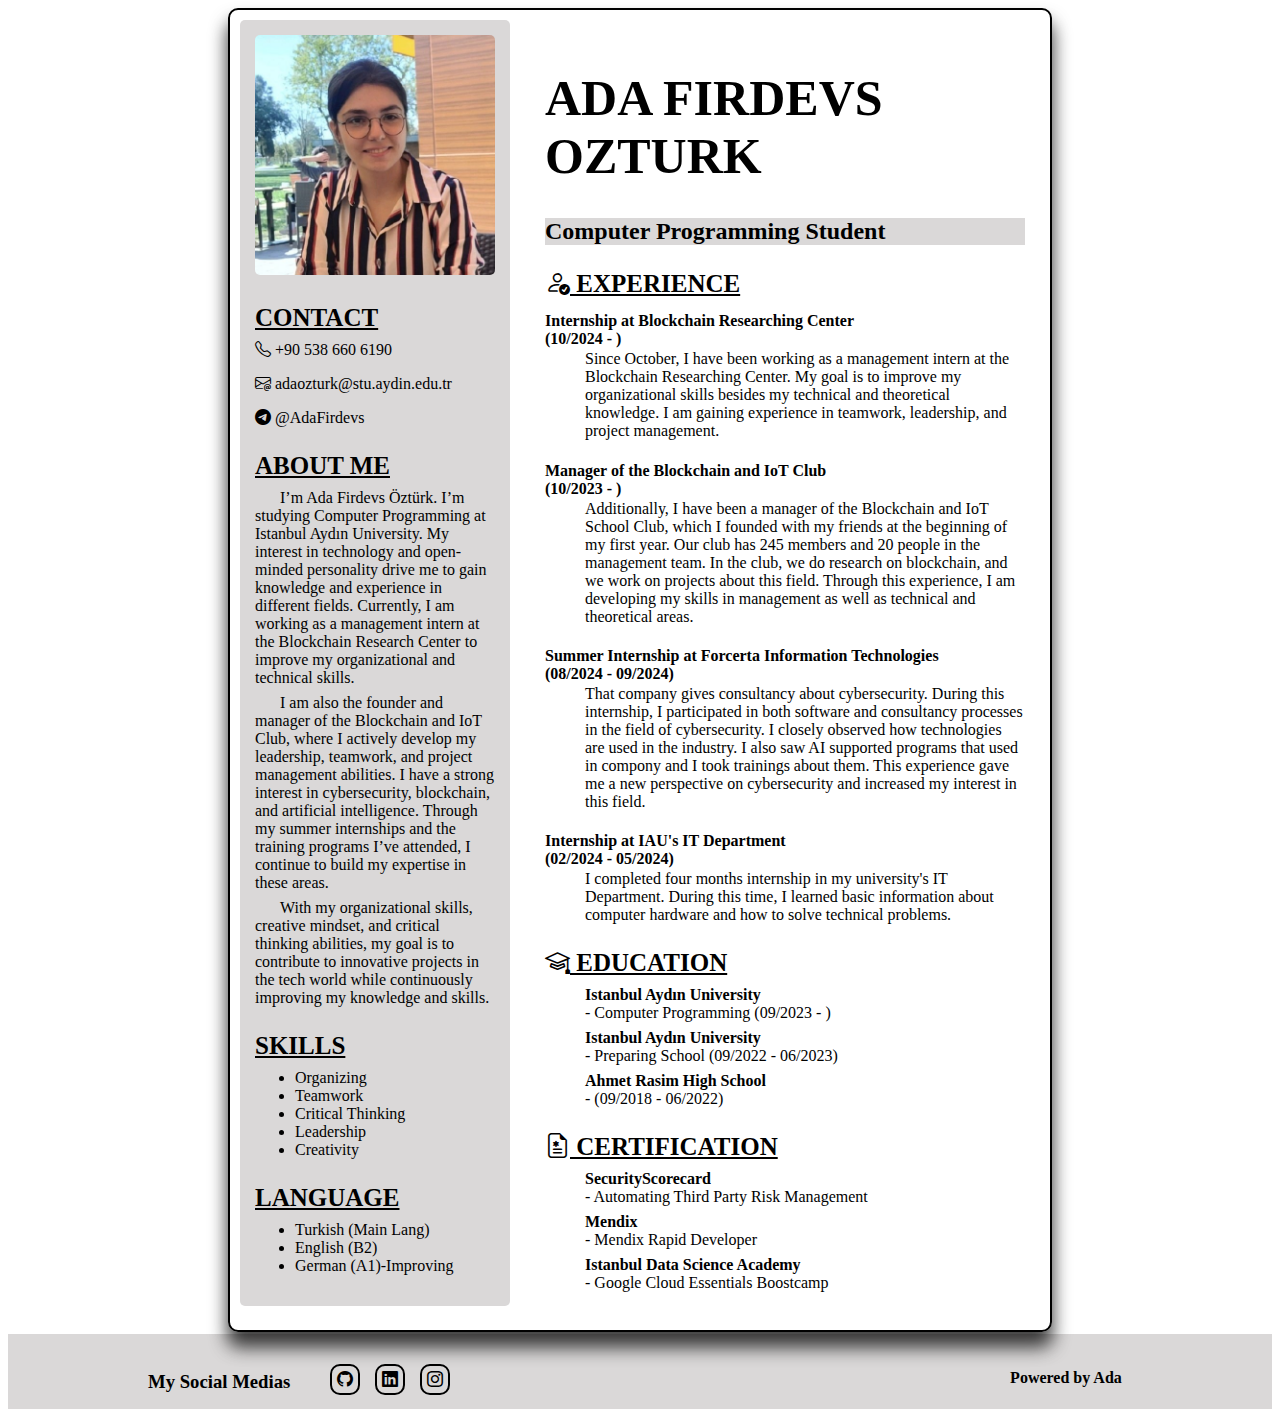
==== index.html @ f993a747 "Add files via upload" ====
<!DOCTYPE html>
<html lang="en">
<head>
    <meta charset="UTF-8">
    <meta name="viewport" content="width=device-width, initial-scale=1.0">
    <link rel="stylesheet" href="style.css  ">
    <link href="https://cdn.jsdelivr.net/npm/bootstrap-icons/font/bootstrap-icons.css" rel="stylesheet" />

    <title>Ada's CV</title>
</head>
<body>    
    <div class="mainbox">
        <div class="box1">
            <img src="pp.jpeg" class="picture">
            <h3 class="contact">CONTACT</h3>
            <p><i class="bi bi-telephone"></i> +90 538 660 6190</p>
            <p><i class="bi bi-envelope-at"></i>  adaozturk@stu.aydin.edu.tr</p>
            <p><i class="bi bi-telegram"></i> @AdaFirdevs</p>

           

            <h3 class="about">ABOUT ME</h3>
            <p class="p_about">I’m Ada Firdevs Öztürk. I’m studying Computer Programming at Istanbul Aydın University. My interest in technology and open-minded personality drive me to gain knowledge and experience in different fields. Currently, I am working as a management intern at the Blockchain Research Center to improve my organizational and technical skills.</p><p class="p_about" style="margin-top: -9px;">I am also the founder and manager of the Blockchain and IoT Club, where I actively develop my leadership, teamwork, and project management abilities. I have a strong interest in cybersecurity, blockchain, and artificial intelligence. Through my summer internships and the training programs I’ve attended, I continue to build my expertise in these areas.</p> <p class="p_about" style="margin-top: -9px;">With my organizational skills, creative mindset, and critical thinking abilities, my goal is to contribute to innovative projects in the tech world while continuously improving my knowledge and skills.</p>

            <h3 class="skill">SKILLS</h3>
            <ul>
                <li>Organizing</li>
                <li>Teamwork</li>
                <li>Critical Thinking</li>
                <li>Leadership</li>
                <li>Creativity</li>
            </ul>

            <h3 class="langs">LANGUAGE</h3>
            <ul>
                <li>Turkish (Main Lang)</li>
                <li>English (B2)</li>
                <li>German (A1)-Improving</li>
            </ul>

        </div>


        <div class="box2">
            <h1 class="name">ADA FIRDEVS  <br> OZTURK</h1>

            <h2 style="background-color: #dad8d8;">Computer Programming Student</h2>

            <h3 class="job"><i class="bi bi-person-check"></i> EXPERIENCE</h3>
            <div class="intern">
                <h4>Internship at Blockchain Researching Center <br> (10/2024 - )</h4>
                <ul>
                    <li>Since October, I have been working as a management intern at the Blockchain Researching Center. My goal is to improve my organizational skills besides my technical and theoretical knowledge. I am gaining experience in teamwork, leadership, and project management.</li>
                </ul>
                <h4>Manager of the Blockchain and IoT Club <br> (10/2023 - )</h4>
                <ul>
                    <li>Additionally, I have been a manager of the Blockchain and IoT School Club, which I founded with my friends at the beginning of my first year. Our club has 245 members and 20 people in the management team. In the club, we do research on blockchain, and we work on projects about this field. Through this experience, I am developing my skills in management as well as technical and theoretical areas.</li>
                </ul>
                <h4>Summer Internship at Forcerta Information Technologies <br>  (08/2024 - 09/2024)</h4>
                <ul>
                    <li>That company gives consultancy about cybersecurity. During this internship, I participated in both software and consultancy processes in the field of cybersecurity. I closely observed how technologies are used in the industry. I also saw AI supported programs that used in compony and I took trainings about them. This experience gave me a new perspective on cybersecurity and increased my interest in this field.</li>
                </ul>
                <h4>Internship at IAU's IT Department <br> (02/2024 - 05/2024)</h4>
                <ul>
                    <li>I completed four months internship in my university's IT Department. During this time, I learned basic information about computer hardware and how to solve technical problems.</li>
                </ul>
                
            </div>

            <h3 class="edu"><i class="bi bi-mortarboard"></i> EDUCATION</h3>
            <ul class="lists">
                <li> <b>Istanbul Aydın University</b> <br> - Computer Programming (09/2023 - )</li>
                <li style="margin-top: 7px;"><b>Istanbul Aydın University</b> <br> - Preparing School (09/2022 - 06/2023)</li>
                <li style="margin-top: 7px;"><b>Ahmet Rasim High School</b> <br> - (09/2018 - 06/2022)</li>
            </ul>

            <h3 class="certifica"><i class="bi bi-file-earmark-medical"></i> CERTIFICATION</h3>
            <ul class="lists">
                <li><b>SecurityScorecard</b> <br> - Automating Third Party Risk Management</li>
                <li style="margin-top: 7px;"> <b>Mendix</b> <br> - Mendix Rapid Developer </li>
                <li style="margin-top: 7px;"><b>Istanbul Data Science Academy</b> <br> - Google Cloud Essentials Boostcamp</li>
            </ul>



        </div>

    </div>
    <footer>
        <div class="footsec1">
            <h3>My Social Medias</h3>            
            <ul class="menu">
                <li><a href="https://github.com/AdaFirdevs1"><i class="bi bi-github"></i></a></li>
                <li><a href="https://www.linkedin.com/in/ada-firdevs-%C3%B6zt%C3%BCrk-112655266"><i class="bi bi-linkedin"></i></a></li>
                <li><a href="https://www.instagram.com/adafirdevs"><i class="bi bi-instagram"></i></a></li>                
                               
            </ul>
        </div>
        <div class="footsec2"><b>Powered by Ada</b></div>
    </footer>
</body>
</html>
---- style.css ----
.mainbox{
    width: 800px;
    height: 1300px;
    padding: 10px;
    border: 2px solid black;
    border-radius: 10px;
    box-shadow: 0 14px 18px 0 rgba(0, 0, 0, 0.7), 0 16px 20px 0 rgba(0, 0, 0, 0.19);
    position: relative;
    margin: auto;
}

.box1{
    width: 30%;
    background-color: #dad8d8;
    margin: 0;
    padding: 15px;
    border-radius: 5px;
    float: left;
}
.picture{
    width: 100%;    
    border-radius: 5px;
}
.p_about{
    text-indent: 25px;
}
.box2{
    width: 60%;
    height: auto;
    margin-left: 10px;
    padding: 15px;
    border-radius: 5px;    
    float: right;
}
.box2 h3{
    margin-bottom: -7px;
}
.name{
    font-size: 50px;
}
.box1 h3{
    text-decoration: underline;
    font-size: 25px;
    margin-bottom: -7px;
}
.box2 h3{
    text-decoration: underline;
    font-size: 25px;
}

.intern li{
    list-style-type: none;
}
.intern h4{
    margin-bottom: 1px;
}
.intern ul{
    margin-top: 2px;
}

.lists{
    list-style-type: none;
}
footer{
    display: flex;
    width: 100%;
    margin-top: 2px;
}
.footsec1{
    width: 100%;
    height: 75px;
    display: flex;
    background-color: #dad8d8;    
    padding: 40px;
    box-sizing: border-box; 
    color: white;
    padding-top: 35px;
}
.footsec1 h3{
    margin-top: 2px;
    color: black;
    margin-left: 100px;
}
.menu{
    display: flex;
    list-style-type: none;
    margin-top: 2px;
}
.menu li{
    margin-right: 15px;
}
.menu li a{
    color: black;
    text-decoration: none;
    border: 2px solid black;
    padding: 5px;
    border-radius: 10px;
}

.menu li a:hover{
    background-color: black;
    color: white;
    transition: 0.5s;
}
.footsec2{
    text-align: center;
    color: black;
    background-color: #dad8d8;
    width: 50%;
    padding-top: 35px;
}
@media screen and (max-width: 1200px) {
    .mainbox{
        display: block;    
        width: 100%;
    }
    footer{
        display: block;
    }
    .footsec1{
        width: 100%;        
    }
    .footsec2{
        width: 100%;
    }
}
@media screen and (max-width: 800px) {
    .footer{
        width: 100%;
    }
    .footsec1 h3{
        margin-top: 2px;
        
    }
    .menu{        
        
        margin-top: 10px;
        width: 100%;
    }
    .menu li{
        margin-bottom: 20px;
    }
    .menu li a{
        width: 100%;
        text-align: center;
    }
}
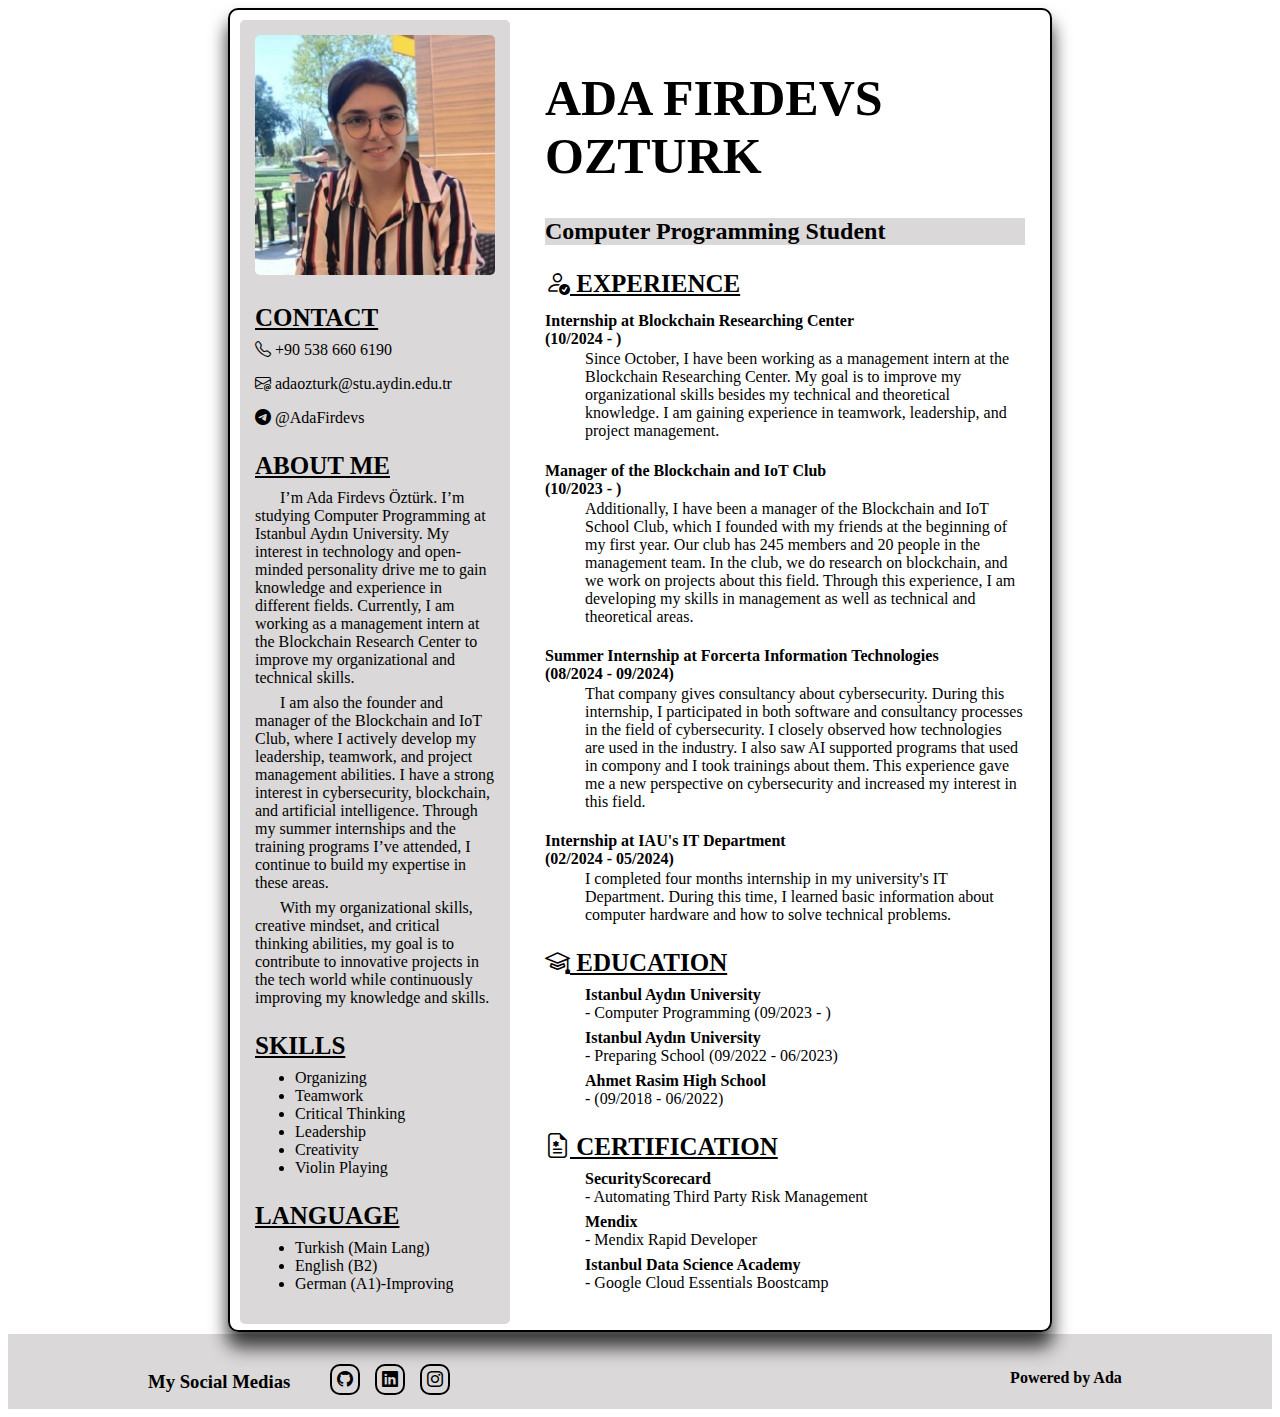
==== commit 26f5d4f9: "Update index.html" ====
--- a/index.html
+++ b/index.html
@@ -29,6 +29,7 @@
                 <li>Critical Thinking</li>
                 <li>Leadership</li>
                 <li>Creativity</li>
+                <li>Violin Playing</li>
             </ul>
 
             <h3 class="langs">LANGUAGE</h3>
@@ -99,4 +100,4 @@
         <div class="footsec2"><b>Powered by Ada</b></div>
     </footer>
 </body>
-</html>+</html>
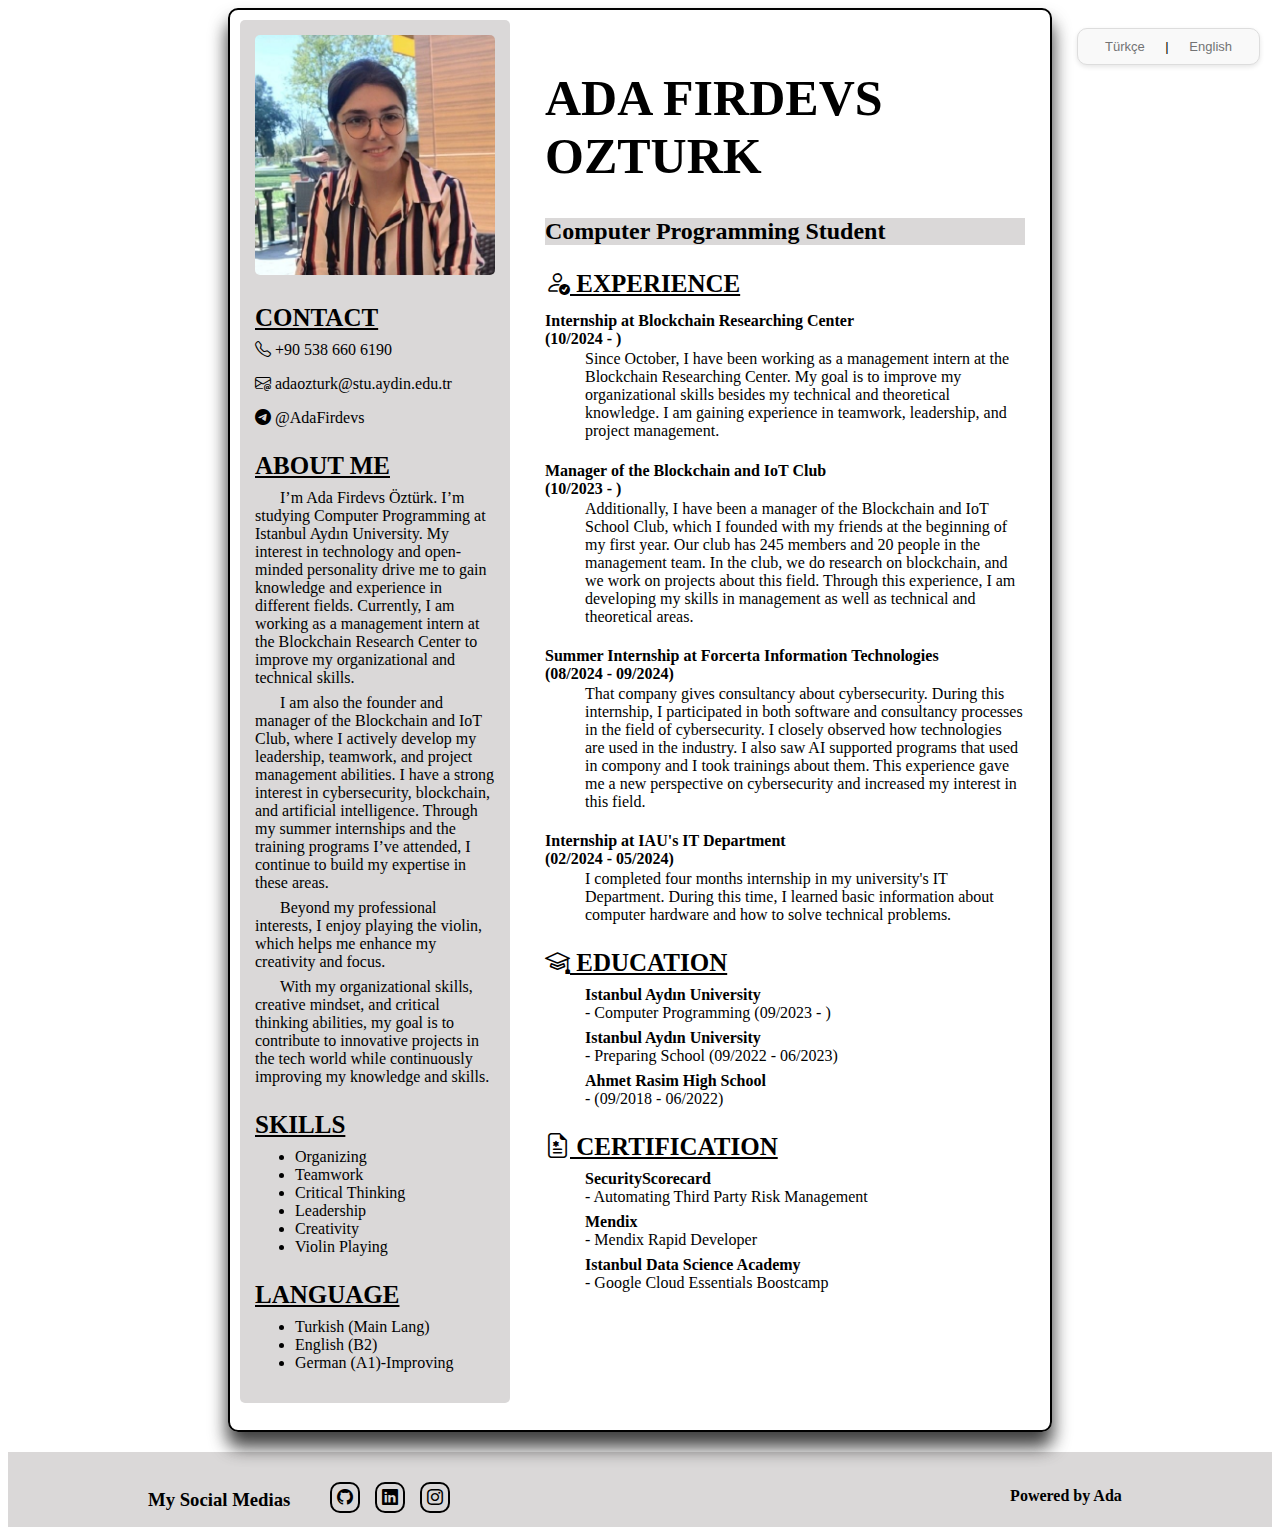
==== commit 3a8acd40: "türkçe sayfa eklendi" ====
--- a/index.html
+++ b/index.html
@@ -9,6 +9,11 @@
     <title>Ada's CV</title>
 </head>
 <body>    
+    
+    <div class="language-selector">
+        <a href="tr.html">Türkçe</a> | <a href="index.html">English</a>
+    </div>
+    
     <div class="mainbox">
         <div class="box1">
             <img src="pp.jpeg" class="picture">
@@ -20,7 +25,7 @@
            
 
             <h3 class="about">ABOUT ME</h3>
-            <p class="p_about">I’m Ada Firdevs Öztürk. I’m studying Computer Programming at Istanbul Aydın University. My interest in technology and open-minded personality drive me to gain knowledge and experience in different fields. Currently, I am working as a management intern at the Blockchain Research Center to improve my organizational and technical skills.</p><p class="p_about" style="margin-top: -9px;">I am also the founder and manager of the Blockchain and IoT Club, where I actively develop my leadership, teamwork, and project management abilities. I have a strong interest in cybersecurity, blockchain, and artificial intelligence. Through my summer internships and the training programs I’ve attended, I continue to build my expertise in these areas.</p> <p class="p_about" style="margin-top: -9px;">With my organizational skills, creative mindset, and critical thinking abilities, my goal is to contribute to innovative projects in the tech world while continuously improving my knowledge and skills.</p>
+            <p class="p_about">I’m Ada Firdevs Öztürk. I’m studying Computer Programming at Istanbul Aydın University. My interest in technology and open-minded personality drive me to gain knowledge and experience in different fields. Currently, I am working as a management intern at the Blockchain Research Center to improve my organizational and technical skills.</p><p class="p_about" style="margin-top: -9px;">I am also the founder and manager of the Blockchain and IoT Club, where I actively develop my leadership, teamwork, and project management abilities. I have a strong interest in cybersecurity, blockchain, and artificial intelligence. Through my summer internships and the training programs I’ve attended, I continue to build my expertise in these areas.</p> <p class="p_about" style="margin-top: -9px;">Beyond my professional interests, I enjoy playing the violin, which helps me enhance my creativity and focus.</p><p class="p_about" style="margin-top: -9px;">With my organizational skills, creative mindset, and critical thinking abilities, my goal is to contribute to innovative projects in the tech world while continuously improving my knowledge and skills.</p>
 
             <h3 class="skill">SKILLS</h3>
             <ul>
--- a/style.css
+++ b/style.css
@@ -1,6 +1,41 @@
+.language-selector {
+    text-align: center;
+    margin-top: 20px;
+    font-family: Arial, sans-serif;
+    font-size: 13px;
+    position: absolute;
+    right: 20px;
+}
+
+.language-selector a {
+    text-decoration: none;
+    color: #737374; 
+    padding: 10px 15px;
+    border: 2px solid transparent;
+    border-radius: 5px;
+    transition: all 0.3s ease-in-out;
+}
+
+.language-selector a:hover {
+    color: black;
+    background-color: #dad8d8; 
+    border-color: #dad8d8;
+}
+
+
+.language-selector {
+    display: inline-block;
+    border: 1px solid #ddd;
+    padding: 10px;
+    border-radius: 10px;
+    background: #f9f9f9; 
+    box-shadow: 0 2px 5px rgba(0, 0, 0, 0.1); 
+}
+
+
 .mainbox{
     width: 800px;
-    height: 1300px;
+    height: 1400px;
     padding: 10px;
     border: 2px solid black;
     border-radius: 10px;
@@ -64,8 +99,10 @@
 footer{
     display: flex;
     width: 100%;
-    margin-top: 2px;
-}
+    margin-top: 20px;
+}
+
+
 .footsec1{
     width: 100%;
     height: 75px;
@@ -109,39 +146,142 @@
     width: 50%;
     padding-top: 35px;
 }
+
+/* Responsive */
+
 @media screen and (max-width: 1200px) {
-    .mainbox{
-        display: block;    
-        width: 100%;
+    
+    .mainbox {
+        width: 90%;
+        padding: 10px;
+        margin: 20px auto;
+        position: relative;
+        box-sizing: border-box;
+        border: none;
+        box-shadow: none;
+        height: auto;
+    }
+    .box1, .box2 {
+        width: 100%;
+        float: none;
+        margin: 10px 0;
+    }
+    .box2 {
+        margin-left: 0;
+    }       
+    .picture{
+        display: block;
+        margin-left: auto;
+        margin-right: auto;
+        width: 40%
     }
     footer{
         display: block;
     }
     .footsec1{
-        width: 100%;        
+        width: 100%;
+        align-items: center;
+        text-align: center;
+        justify-content: center;
+        padding-top: 60px;
+        font-size: 20px;
     }
     .footsec2{
         width: 100%;
-    }
-}
+        text-align: center;
+        padding-bottom: 30px;
+        font-size: 20px;
+    }
+    
+}
+
 @media screen and (max-width: 800px) {
-    .footer{
-        width: 100%;
-    }
-    .footsec1 h3{
-        margin-top: 2px;
+    .mainbox {
+        box-shadow: none;
+        border: none;     
+        height: auto;   
+    }
+    .box1, .box2 {
+        padding: 10px;
+    }
+    .name {
+        font-size: 35px;
+    }
+    footer{
+        display: block;   
+               
+    }
+    .footsec1{
+        width: 100%;
+        font-size: 15px;
+        align-items: center;
+        text-align: center;
+        justify-content: center;
+    }
+    
+    .footsec2{
+        width: 100%;
+        font-size: 20px;
+        text-align: center;
+    }
+    
+}
+
+@media screen and (max-width: 480px) {
+    .mainbox {
+        padding: 5px;
+        height: auto;
+    }
+    .picture {
+        width: 80%;
+        margin: 0 auto;
+        display: block;
+    }
+    .name {
+        font-size: 28px;
+        text-align: center;
+    }
+    .box1, .box2 {
+        text-align: center;
+    }
+    .box1 li{
+        list-style-type: none;
+        margin-left: -35px;
+    }
+    .picture{
+        display: block;
+        margin-left: auto;
+        margin-right: auto;
+        width: 50%
+    }
+    .intern li{
+        list-style-type: none;
+        margin-left: -35px;
+    }
+    .lists{
+        list-style-type: none;
+        margin-left: -35px;
+    }
+    footer{
+        display: block;        
+    }
+    .footsec1{
+        width: 100%;
+        font-size: 13px;
+        align-items: center;
+        text-align: center;
+        justify-content: center;
         
     }
-    .menu{        
-        
-        margin-top: 10px;
-        width: 100%;
-    }
-    .menu li{
-        margin-bottom: 20px;
-    }
-    .menu li a{
-        width: 100%;
-        text-align: center;
-    }
-}+    
+    .footsec2{
+        width: 100%;
+        font-size: 15px;
+        text-align: center;
+    }
+    
+}
+
+
+
+
